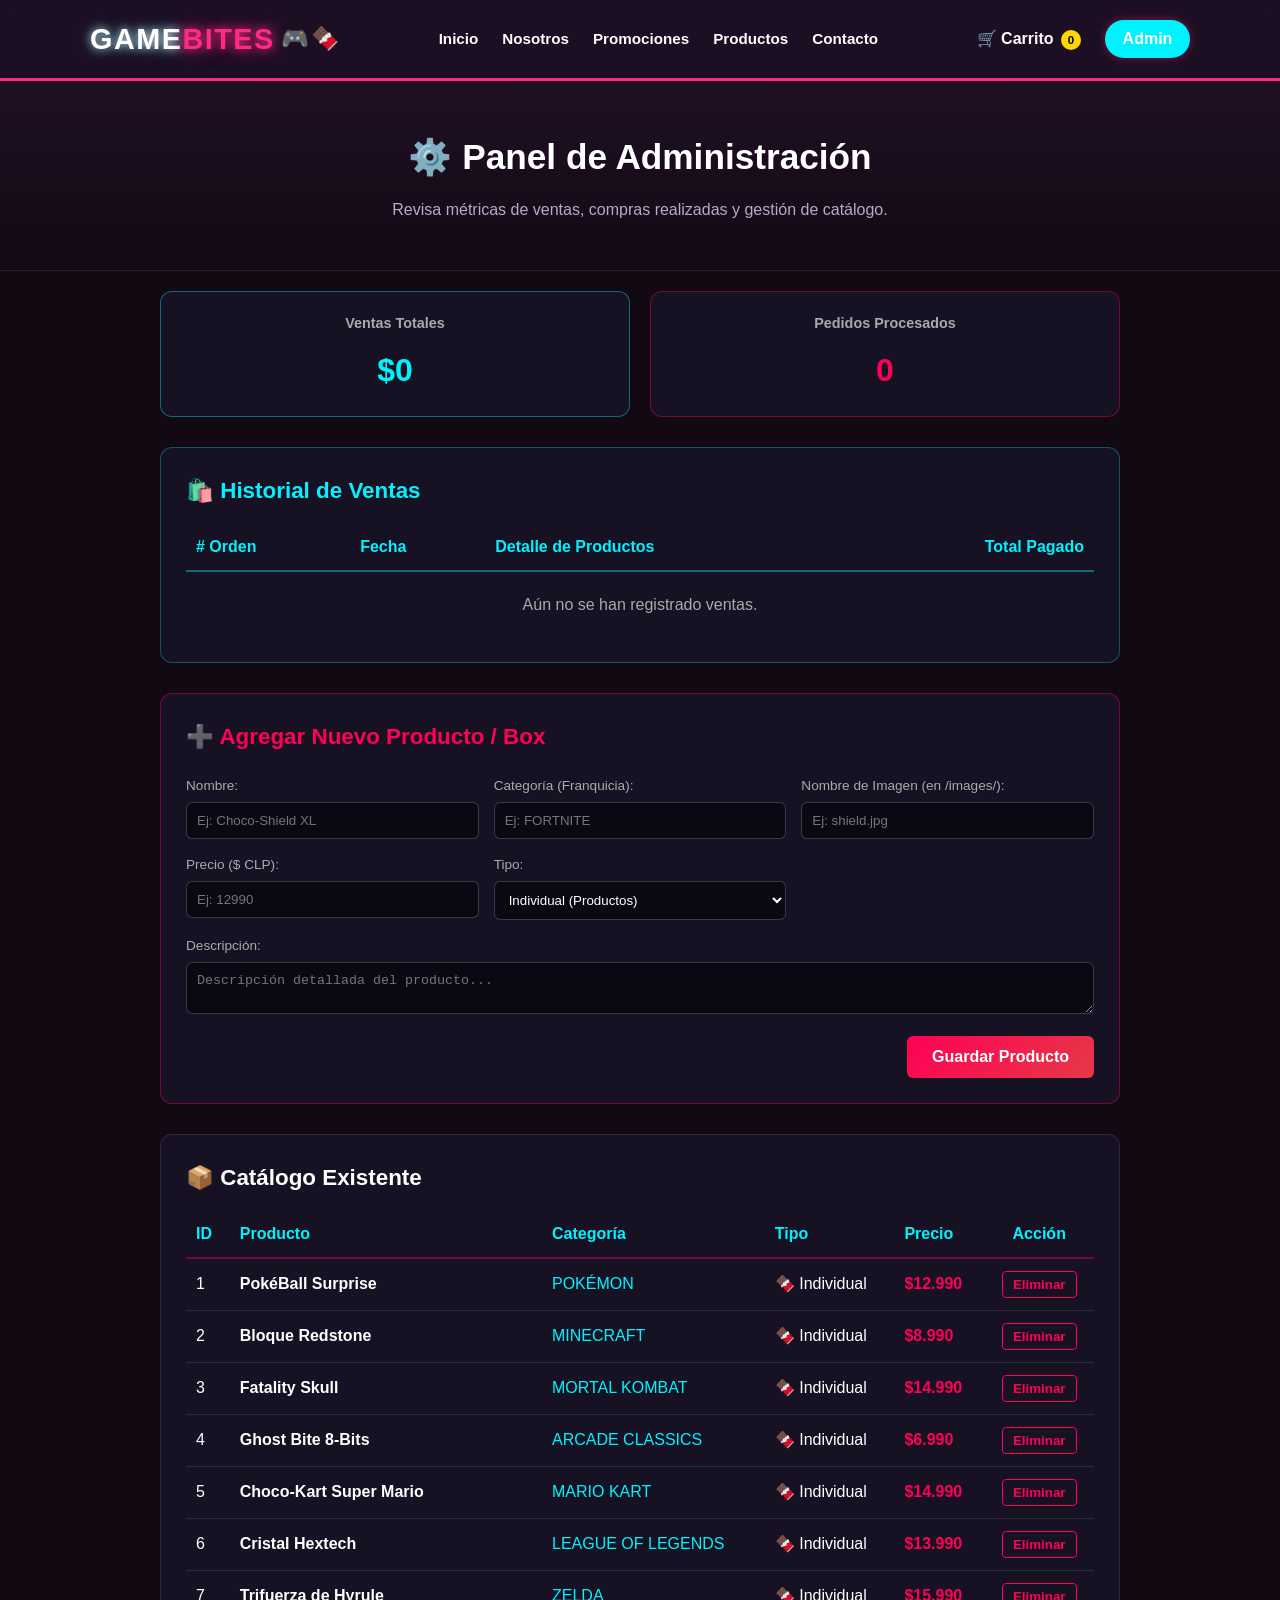
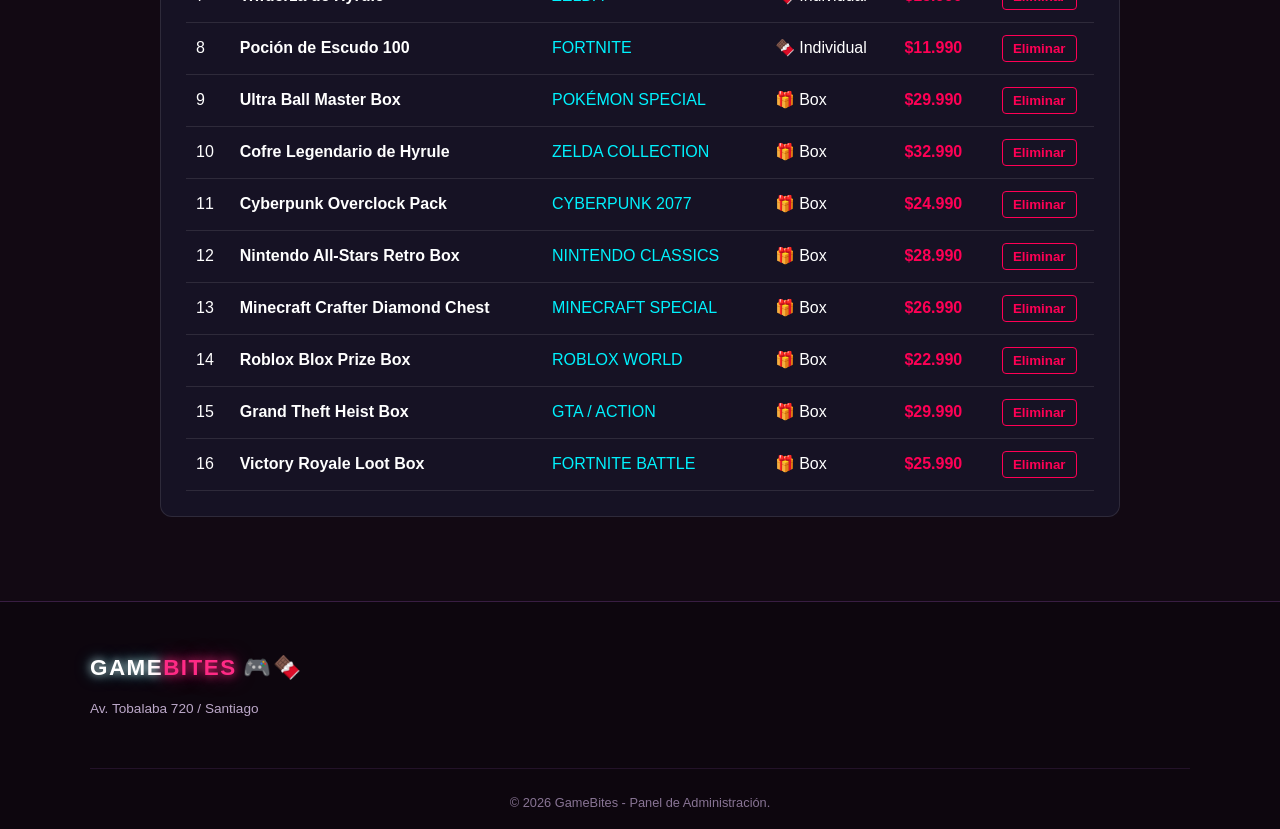
==== pages/admin.html @ 4d33ba4f "actualizaciónes importantes" ====
<!DOCTYPE html>
<html lang="es">
<head>
    <meta charset="UTF-8">
    <meta name="viewport" content="width=device-width, initial-scale=1.0">
    <title>Panel Admin | GameBites</title>
    <link rel="stylesheet" href="../styles/global.css">
    <link rel="stylesheet" href="../styles/header.css">
    <link rel="stylesheet" href="../styles/caluga.css">
    <link rel="stylesheet" href="../styles/pages.css">
</head>
<body>
<header>
    <nav>
        <section class="brand-section">
            <a href="../index.html" class="logo">
                <span class="logo-game">GAME</span>
                <span class="logo-bites">BITES</span>
                <span class="logo-icon">🎮🍫</span>
            </a>
        </section>
        <section class="nav-links-section">
            <a href="../index.html">Inicio</a>
            <a href="nosotros.html">Nosotros</a>
            <a href="promociones.html">Promociones</a>
            <a href="productos.html">Productos</a>
            <a href="contacto.html">Contacto</a>
        </section>
        <section class="user-section">
            <a href="carrito.html" class="cart-link">🛒 <span>Carrito</span> <span class="cart-count">0</span></a>
            <a href="admin.html" class="btn-login active" style="background:#00f2fe; color:#000;">Admin</a>
        </section>
    </nav>
</header>

<section class="page-hero">
    <h1>⚙️ Panel de Administración</h1>
    <p>Revisa métricas de ventas, compras realizadas y gestión de catálogo.</p>
</section>

<main class="main-container" style="max-width: 1000px; margin: 0 auto; padding: 20px;">
    <!-- TARJETAS DE MÉTRICAS -->
    <div style="display: grid; grid-template-columns: repeat(auto-fit, minmax(220px, 1fr)); gap: 20px; margin-bottom: 30px;">
        <div style="background: #161224; padding: 20px; border-radius: 12px; border: 1px solid rgba(0, 242, 254, 0.4); text-align: center; color: #fff;">
            <h4 style="margin: 0; color: #aaa; font-size: 0.9rem;">Ventas Totales</h4>
            <span id="metric-total-sales" style="font-size: 2rem; font-weight: bold; color: #00f2fe; display: block; margin-top: 10px;">$0</span>
        </div>
        <div style="background: #161224; padding: 20px; border-radius: 12px; border: 1px solid rgba(255, 0, 85, 0.4); text-align: center; color: #fff;">
            <h4 style="margin: 0; color: #aaa; font-size: 0.9rem;">Pedidos Procesados</h4>
            <span id="metric-orders-count" style="font-size: 2rem; font-weight: bold; color: #ff0055; display: block; margin-top: 10px;">0</span>
        </div>
    </div>

    <!-- TABLA DE VENTAS Y COMPRAS REALIZADAS -->
    <div style="background: #161224; padding: 25px; border-radius: 12px; border: 1px solid rgba(0, 242, 254, 0.3); color: #fff; margin-bottom: 30px; overflow-x: auto;">
        <h2 style="margin-top: 0; color: #00f2fe; font-size: 1.4rem;">🛍️ Historial de Ventas</h2>
        <table style="width: 100%; border-collapse: collapse; margin-top: 15px; text-align: left;">
            <thead>
                <tr style="border-bottom: 2px solid rgba(0,242,254,0.4); color: #00f2fe;">
                    <th style="padding: 10px;"># Orden</th>
                    <th style="padding: 10px;">Fecha</th>
                    <th style="padding: 10px;">Detalle de Productos</th>
                    <th style="padding: 10px; text-align: right;">Total Pagado</th>
                </tr>
            </thead>
            <tbody id="orders-table-body"></tbody>
        </table>
    </div>

    <!-- FORMULARIO PARA AGREGAR PRODUCTO -->
    <div style="background: #161224; padding: 25px; border-radius: 12px; border: 1px solid rgba(255, 0, 85, 0.4); margin-bottom: 30px; color: #fff;">
        <h2 style="margin-top: 0; color: #ff0055; font-size: 1.4rem;">➕ Agregar Nuevo Producto / Box</h2>
        <form id="add-product-form" style="display: grid; grid-template-columns: repeat(auto-fit, minmax(220px, 1fr)); gap: 15px; margin-top: 20px;">
            <div>
                <label style="display:block; font-size:0.85rem; color:#aaa; margin-bottom:5px;">Nombre:</label>
                <input type="text" id="admin-title" required placeholder="Ej: Choco-Shield XL" style="width:100%; padding:10px; background:#0b0813; border:1px solid rgba(255,255,255,0.2); border-radius:6px; color:#fff;">
            </div>
            <div>
                <label style="display:block; font-size:0.85rem; color:#aaa; margin-bottom:5px;">Categoría (Franquicia):</label>
                <input type="text" id="admin-category" required placeholder="Ej: FORTNITE" style="width:100%; padding:10px; background:#0b0813; border:1px solid rgba(255,255,255,0.2); border-radius:6px; color:#fff;">
            </div>
            <div>
                <label style="display:block; font-size:0.85rem; color:#aaa; margin-bottom:5px;">Nombre de Imagen (en /images/):</label>
                <input type="text" id="admin-img" required placeholder="Ej: shield.jpg" style="width:100%; padding:10px; background:#0b0813; border:1px solid rgba(255,255,255,0.2); border-radius:6px; color:#fff;">
            </div>
            <div>
                <label style="display:block; font-size:0.85rem; color:#aaa; margin-bottom:5px;">Precio ($ CLP):</label>
                <input type="number" id="admin-price" required placeholder="Ej: 12990" style="width:100%; padding:10px; background:#0b0813; border:1px solid rgba(255,255,255,0.2); border-radius:6px; color:#fff;">
            </div>
            <div>
                <label style="display:block; font-size:0.85rem; color:#aaa; margin-bottom:5px;">Tipo:</label>
                <select id="admin-type" style="width:100%; padding:10px; background:#0b0813; border:1px solid rgba(255,255,255,0.2); border-radius:6px; color:#fff;">
                    <option value="individual">Individual (Productos)</option>
                    <option value="box">Box (Promociones)</option>
                </select>
            </div>
            <div style="grid-column: 1 / -1;">
                <label style="display:block; font-size:0.85rem; color:#aaa; margin-bottom:5px;">Descripción:</label>
                <textarea id="admin-desc" required rows="2" placeholder="Descripción detallada del producto..." style="width:100%; padding:10px; background:#0b0813; border:1px solid rgba(255,255,255,0.2); border-radius:6px; color:#fff;"></textarea>
            </div>
            <div style="grid-column: 1 / -1; text-align: right;">
                <button type="submit" style="background: linear-gradient(135deg, #ff0055, #e63946); color: white; border: none; padding: 12px 25px; font-size: 1rem; font-weight: bold; border-radius: 6px; cursor: pointer;">Guardar Producto</button>
            </div>
        </form>
    </div>

    <!-- TABLA DE PRODUCTOS REGISTRADOS -->
    <div style="background: #161224; padding: 25px; border-radius: 12px; border: 1px solid rgba(255,255,255,0.1); color: #fff; overflow-x: auto;">
        <h2 style="margin-top: 0; color: #ffffff; font-size: 1.4rem;">📦 Catálogo Existente</h2>
        <table style="width: 100%; border-collapse: collapse; margin-top: 15px; text-align: left;">
            <thead>
                <tr style="border-bottom: 2px solid rgba(255,0,85,0.4); color: #00f2fe;">
                    <th style="padding: 10px;">ID</th>
                    <th style="padding: 10px;">Producto</th>
                    <th style="padding: 10px;">Categoría</th>
                    <th style="padding: 10px;">Tipo</th>
                    <th style="padding: 10px;">Precio</th>
                    <th style="padding: 10px; text-align: center;">Acción</th>
                </tr>
            </thead>
            <tbody id="admin-table-body"></tbody>
        </table>
    </div>
</main>

<footer class="main-footer">
    <div class="footer-container">
        <div class="footer-col brand-col">
            <a href="../index.html" class="logo logo-footer">
                <span class="logo-game">GAME</span>
                <span class="logo-bites">BITES</span>
                <span class="logo-icon">🎮🍫</span>
            </a>
            <p class="footer-address">Av. Tobalaba 720 / Santiago</p>
        </div>
    </div>
    <div class="footer-bottom">
        <p>&copy; 2026 GameBites - Panel de Administración.</p>
    </div>
</footer>

<script src="../scripts/script.js"></script>
</body>
</html>
---- styles/global.css ----
/* Variables Globales de Colores y Fuentes */
:root {
  --bg-dark: #120913;
  --card-bg: #1f1024;
  --neon-pink: #ff2a85;
  --neon-cyan: #00f0ff;
  --neon-gold: #ffd700;
  --text-main: #ffffff;
  --text-sub: #bca8c9;
  --font-title: 'Segoe UI', Tahoma, Geneva, Verdana, sans-serif;
  --font-body: Arial, Helvetica, sans-serif;
}

/* Reset Básico */
* {
  margin: 0;
  padding: 0;
  box-sizing: border-box;
}

body {
  background-color: var(--bg-dark);
  color: var(--text-main);
  font-family: var(--font-body);
  line-height: 1.6;
}

/* Banner Hero (Portada Principal) */
.hero-banner {
  background: linear-gradient(180deg, #1f1024 0%, #120913 100%);
  padding: 4rem 1.5rem;
  text-align: center;
  border-bottom: 1px solid #2d1836;
}

.hero-content {
  max-width: 800px;
  margin: 0 auto;
}

.badge {
  display: inline-block;
  background: var(--neon-pink);
  color: #ffffff;
  font-size: 0.75rem;
  font-weight: 700;
  padding: 0.3rem 0.8rem;
  border-radius: 20px;
  text-transform: uppercase;
  letter-spacing: 1px;
  margin-bottom: 1rem;
}

.hero-banner h1 {
  font-family: var(--font-title);
  font-size: 2.3rem;
  color: #ffffff;
  margin-bottom: 1rem;
}

.hero-banner p {
  color: var(--text-sub);
  font-size: 1.1rem;
  margin-bottom: 1.8rem;
}

.btn-primary {
  display: inline-block;
  background: var(--neon-cyan);
  color: #000000;
  font-weight: 700;
  padding: 0.8rem 1.8rem;
  border-radius: 8px;
  text-decoration: none;
  transition: transform 0.2s, box-shadow 0.2s;
}

.btn-primary:hover {
  transform: translateY(-2px);
  box-shadow: 0 0 15px rgba(0, 240, 255, 0.5);
}

/* Contenedor Principal de Secciones */
.main-container {
  max-width: 1100px;
  margin: 3rem auto;
  padding: 0 1.5rem;
}

.section-title {
  font-family: var(--font-title);
  font-size: 1.8rem;
  color: var(--neon-cyan);
  text-align: center;
  margin-bottom: 2.5rem;
  text-transform: uppercase;
  letter-spacing: 1px;
}

/* Pie de Página por Columnas */
.main-footer {
  background: #0d060e;
  border-top: 1px solid #381d42;
  padding: 3rem 1.5rem 1rem 1.5rem;
  margin-top: 4rem;
}

.footer-container {
  max-width: 1100px;
  margin: 0 auto;
  display: grid;
  grid-template-columns: 1.5fr repeat(3, 1fr);
  gap: 2rem;
}

.footer-logo {
  height: 40px;
  margin-bottom: 0.8rem;
  object-fit: contain;
}

.footer-address {
  color: var(--text-sub);
  font-size: 0.85rem;
  margin-bottom: 1rem;
}

.social-links {
  display: flex;
  gap: 1rem;
}

.social-links a {
  color: var(--neon-pink);
  text-decoration: none;
  font-size: 0.85rem;
  font-weight: 600;
}

.footer-col h4 {
  color: #ffffff;
  font-family: var(--font-title);
  font-size: 1rem;
  margin-bottom: 1rem;
}

.footer-col ul {
  list-style: none;
}

.footer-col ul li {
  margin-bottom: 0.5rem;
}

.footer-col ul li a {
  color: var(--text-sub);
  text-decoration: none;
  font-size: 0.85rem;
  transition: color 0.2s;
}

.footer-col ul li a:hover {
  color: var(--neon-cyan);
}

.footer-bottom {
  max-width: 1100px;
  margin: 2rem auto 0 auto;
  padding-top: 1.5rem;
  border-top: 1px solid #231229;
  text-align: center;
  color: #887494;
  font-size: 0.8rem;
}

/* Responsivo
@media (max-width: 768px) {
  .footer-container {
    grid-template-columns: 1fr;
    text-align: center;
  }
  .social-links {
    justify-content: center;
  }
}
/* Tablets y Celulares (<= 768px) */
@media (max-width: 768px) {
  /* Hero Banner */
  .hero-banner {
    padding: 2.5rem 1rem;
  }

  .hero-banner h1 {
    font-size: 1.7rem;
  }

  .hero-banner p {
    font-size: 0.95rem;
    margin-bottom: 1.4rem;
  }

  /* Contenedores de Secciones */
  .main-container {
    margin: 2rem auto;
    padding: 0 1rem;
  }

  .section-title {
    font-size: 1.4rem;
    margin-bottom: 1.8rem;
  }

  /* Pie de Página */
  .footer-container {
    grid-template-columns: 1fr;
    text-align: center;
    gap: 1.5rem;
  }

  .social-links {
    justify-content: center;
  }
}

/* Pantallas Pequeñas (<= 480px) */
@media (max-width: 480px) {
  .hero-banner h1 {
    font-size: 1.4rem;
  }

  .btn-primary {
    display: block;
    width: 100%; /* Botón a ancho completo para facilitar el toque táctil */
    padding: 0.7rem 1rem;
  }
}

/* Pantallas Micro (<= 320px / 240px) */
@media (max-width: 320px) {
  /* Evita que texto largo o enlaces rompan la pantalla */
  body {
    word-wrap: break-word;
    overflow-wrap: break-word;
  }

  /* Reducción extrema de márgenes laterales */
  .hero-banner,
  .main-container,
  .main-footer {
    padding-left: 0.5rem;
    padding-right: 0.5rem;
  }

  /* Tipografía micro-escalada */
  .hero-banner h1 {
    font-size: 1.1rem;
  }

  .section-title {
    font-size: 1.1rem;
  }

  .hero-banner p {
    font-size: 0.85rem;
  }

  /* Botones adaptados a pantalla angosta */
  .btn-primary {
    font-size: 0.8rem;
    padding: 0.6rem 0.5rem;
    width: 100%;
  }
}
---- styles/header.css ----
/* Header Principal */
header {
  background: rgba(31, 16, 36, 0.95);
  border-bottom: 3px solid var(--neon-pink);
  padding: 1rem 2rem;
  position: sticky;
  top: 0;
  z-index: 1000;
  backdrop-filter: blur(5px);
}

header nav {
  max-width: 1100px;
  margin: 0 auto;
  display: flex;
  justify-content: space-between;
  align-items: center;
  flex-wrap: wrap;
}

header nav section {
  display: flex;
  align-items: center;
  gap: 1.5rem;
}

/* Logo Tipográfico Neón */
.logo {
  font-family: var(--font-title);
  font-size: 1.8rem;
  font-weight: 800;
  text-decoration: none !important;
  display: inline-flex;
  align-items: center;
  letter-spacing: 1.5px;
}

/* Letras de GAME (Blanco Brillante) */
.logo-game {
  color: #ffffff !important;
  text-shadow: 0 0 8px rgba(255, 255, 255, 0.8), 0 0 15px rgba(0, 240, 255, 0.5);
}

/* Letras de BITES (Rosa Neón Brilante) */
.logo-bites {
  color: var(--neon-pink) !important;
  text-shadow: 0 0 10px rgba(255, 42, 133, 0.9), 0 0 20px rgba(255, 42, 133, 0.6);
}

/* Emojis */
.logo-icon {
  font-size: 1.4rem;
  margin-left: 0.4rem;
}

/* Logo Footer */
.logo-footer {
  font-size: 1.4rem;
  margin-bottom: 0.8rem;
}

/* Enlaces de Navegación */
.nav-links-section a {
  color: var(--text-main);
  text-decoration: none;
  font-weight: 600;
  font-size: 0.95rem;
  transition: color 0.2s;
}

.nav-links-section a:hover,
.nav-links-section a.active {
  color: var(--neon-cyan);
}

.btn-login {
  background: var(--neon-pink);
  color: #ffffff !important;
  padding: 0.4rem 1.1rem;
  border-radius: 20px;
  box-shadow: 0 0 8px rgba(255, 42, 133, 0.4);
  text-decoration: none;
  font-weight: 600;
}

@media (max-width: 768px) {
  header nav {
    flex-direction: column;
    gap: 1rem;
  }
  header nav section {
    flex-wrap: wrap;
    justify-content: center;
  }
}

/*RESPONSIV0*/

/* Tablets y Celulares (<= 768px) */
@media (max-width: 768px) {
  header {
    padding: 0.8rem 1rem;
  }

  header nav {
    flex-direction: column;
    gap: 0.8rem;
  }

  header nav section {
    gap: 1rem;
    flex-wrap: wrap;
    justify-content: center;
  }

  .logo {
    font-size: 1.5rem;
  }

  .nav-links-section a {
    font-size: 0.85rem;
  }
}

/* Pantallas Pequeñas (<= 480px) */
@media (max-width: 480px) {
  header nav section {
    gap: 0.6rem;
  }

  .logo {
    font-size: 1.3rem;
  }

  .btn-login {
    padding: 0.3rem 0.8rem;
    font-size: 0.8rem;
  }
}

/* Pantallas Micro (<= 320px / 240px) */
@media (max-width: 320px) {
  header {
    padding: 0.5rem 0.2rem;
  }

  .logo {
    font-size: 0.95rem;
    letter-spacing: 0.5px;
  }

  .logo-icon {
    font-size: 0.9rem;
  }

  .nav-links-section {
    gap: 0.3rem 0.5rem;
  }

  .nav-links-section a {
    font-size: 0.72rem;
  }

  .btn-login {
    font-size: 0.72rem;
    padding: 0.28rem 0.5rem;
  }
}
---- styles/caluga.css ----
/* Grilla Responsiva de Productos */
.product-grid {
  display: grid;
  grid-template-columns: repeat(auto-fit, minmax(230px, 1fr));
  gap: 2rem;
}

/* Tarjeta Cuadrada Interactivas */
.caluga-card {
  background: var(--card-bg);
  border: 1px solid #381d42;
  border-radius: 12px;
  overflow: hidden;
  text-decoration: none;
  color: var(--text-main);
  display: flex;
  flex-direction: column;
  position: relative;
  transition: transform 0.3s ease, border-color 0.3s ease, box-shadow 0.3s ease;
}

/* Efecto al pasar el mouse por la tarjeta */
.caluga-card:hover {
  transform: translateY(-8px);
  border-color: var(--neon-pink);
  box-shadow: 0 10px 20px rgba(255, 42, 133, 0.25);
}

/* Etiqueta flotante del Videojuego */
.card-badge {
  position: absolute;
  top: 12px;
  left: 12px;
  background: rgba(18, 9, 19, 0.85);
  color: var(--neon-cyan);
  font-size: 0.68rem;
  font-weight: 700;
  padding: 0.3rem 0.6rem;
  border-radius: 6px;
  border: 1px solid var(--neon-cyan);
  z-index: 2;
  text-transform: uppercase;
}

/* Marco de la Imagen (Cuadrado) */
.card-img-wrapper {
  width: 100%;
  aspect-ratio: 1 / 1;
  background: #120913;
  overflow: hidden;
  display: flex;
  align-items: center;
  justify-content: center;
}

.card-img {
  width: 100%;
  height: 100%;
  object-fit: cover;
  transition: transform 0.4s ease;
}

.caluga-card:hover .card-img {
  transform: scale(1.08);
}

/* Información del producto dentro de la tarjeta */
.card-content {
  padding: 1.2rem;
  display: flex;
  flex-direction: column;
  flex-grow: 1;
  justify-content: space-between;
}

.card-content h3 {
  font-family: var(--font-title);
  font-size: 1.1rem;
  color: #ffffff;
  margin-bottom: 0.4rem;
}

.card-desc {
  color: var(--text-sub);
  font-size: 0.82rem;
  line-height: 1.4;
  margin-bottom: 1.2rem;
}

/* Pie de la tarjeta (Precio y Botón) */
.card-footer {
  display: flex;
  align-items: center;
  justify-content: space-between;
  border-top: 1px solid #2d1836;
  padding-top: 0.8rem;
}

.price {
  font-size: 1.15rem;
  font-weight: 700;
  color: var(--neon-gold);
}

.btn-buy {
  background: var(--neon-pink);
  color: #ffffff;
  font-size: 0.8rem;
  font-weight: 600;
  padding: 0.4rem 0.8rem;
  border-radius: 6px;
  transition: background 0.2s ease, color 0.2s ease;
}

.caluga-card:hover .btn-buy {
  background: var(--neon-cyan);
  color: #000000;
}

/* Tablets y Celulares (<= 768px) */
@media (max-width: 768px) {
  .product-grid {
    gap: 1.2rem;
  }

  .card-content {
    padding: 1rem;
  }

  .card-content h3 {
    font-size: 1rem;
  }

  .card-desc {
    font-size: 0.8rem;
    margin-bottom: 0.8rem;
  }
}

/* Pantallas Pequeñas (<= 480px) */
@media (max-width: 480px) {
  .product-grid {
    grid-template-columns: 1fr; /* Una sola columna vertical */
  }
}

/* Pantallas Micro (<= 320px / 240px) */
@media (max-width: 320px) {
  .product-grid {
    gap: 0.8rem;
  }

  .caluga-card {
    border-radius: 8px;
  }

  .card-badge {
    font-size: 0.55rem;
    padding: 0.2rem 0.4rem;
    top: 6px;
    left: 6px;
  }

  .card-content {
    padding: 0.6rem;
  }

  .card-content h3 {
    font-size: 0.88rem;
  }

  .card-desc {
    font-size: 0.72rem;
    line-height: 1.2;
    margin-bottom: 0.6rem;
  }

  .card-footer {
    padding-top: 0.5rem;
  }

  .price {
    font-size: 0.95rem;
  }

  .btn-buy {
    font-size: 0.7rem;
    padding: 0.3rem 0.5rem;
  }
}
---- styles/pages.css ----
.page-hero{
    padding:3rem 1.5rem;
    text-align:center;
    background:linear-gradient(180deg,#1f1024,#120913);
    border-bottom:1px solid #2d1836
}
.page-hero h1{font-size:2.2rem;
    margin-bottom:.7rem
}
.page-hero p{
    color:var(--text-sub)
}
.content-card{background:var(--card-bg);
    border:1px solid #381d42;
    border-radius:14px;
    padding:2rem;
    margin-bottom:1.5rem
}
.cart-link{color:#fff;
    text-decoration:none;
    font-weight:600;
    position:relative}
.cart-link:hover{
    color:var(--neon-cyan)
}
.cart-count{
    display:inline-flex;
    align-items:center;
    justify-content:center;
    background:var(--neon-gold);
    color:#000;
    border-radius:50%;
    min-width:20px;height:20px;
    font-size:.72rem;
    margin-left:3px
}
.reveal{
    opacity:0;
    transform:translateY(20px);
    transition:opacity .5s ease,transform .5s ease
}
.reveal.visible{
    opacity:1;
    transform:none
}
.toast{
    position:fixed;
    right:20px;bottom:20px;
    background:#1f1024;
    border:1px solid var(--neon-cyan);
    color:#fff;
    padding:1rem 1.3rem;
    border-radius:10px;
    z-index:3000;
    transform:translateY(100px);
    opacity:0;
    transition:.3s
}
.toast.show{
    transform:none;opacity:1
}
.detail-layout{
    display:grid;
    grid-template-columns:1fr 1fr;
    gap:3rem;
    align-items:center
}
.detail-image{
    border-radius:15px;
    overflow:hidden;
    border:1px solid #381d42
}
.detail-image img{
    width:100%;
    display:block
}
.detail-info h1{
    font-size:2.2rem;
    margin:1rem 0}
.detail-info p{
    color:var(--text-sub);
    line-height:1.8
}
.detail-price{
    font-size:1.8rem;
    color:var(--neon-gold);
    font-weight:700;
    margin:1.5rem 0
}
.back-link{
    display:block;
    color:var(--neon-cyan);
    margin-top:1.3rem;
    text-decoration:none
}
.card-badge.static{
    position:static;
    display:inline-block
}
.cart-list{
    display:flex;
    flex-direction:column;
    gap:1rem
}
.cart-item{
    display:grid;
    grid-template-columns:80px 1fr auto auto auto;
    gap:1rem;align-items:center;
    background:var(--card-bg);
    border:1px solid #381d42;
    padding:1rem;border-radius:12px
}
.cart-item img{
    width:80px;
    height:80px;
    object-fit:cover;
    border-radius：8px
}
.cart-item-info span{
    color:var(--text-sub);
}
.quantity{
    display:flex;
    align-items:center;
    gap:.7rem}
.quantity button{
        width:30px;
        height:30px;
        border:1px solid var(--neon-cyan);
        background:transparent;
        color:#fff;
        border-radius:6px;
        cursor:pointer
    }
.remove{
        background:none;
        border:0;
        color:#ff6b9f;
        cursor:pointer
    }
.cart-summary{
        text-align:right;
        margin-top:1.5rem
    }
.cart-total{
        font-size:1.5rem;
        font-weight:700;
        color:var(--neon-gold)
    
    }
.form-grid{
    display:grid;
    gap:1rem;
    max-width:650px;
    margin:auto}
.form-grid label{
    font-weight:600
}
.form-grid input, .form-grid textarea{
    width:100%;
    padding:.7rem;
    border-radius:8px;
    border:1px solid #381d42;
    background:var(--card-bg);
    color:#fff
}
.form-grid textarea{
    resize:vertical;
    min-height:100px
}

button.btn-primary{
    border:0;
    cursor:pointer;
    font:inherit
}
.cart-item strong{
    color:var(--neon-gold)
}


/* Tablets y Celulares (<= 768px) */
@media (max-width: 768px) {
  /* Detalle de Producto: pasa de 2 columnas a 1 columna vertical */
  .product-detail-container {
    grid-template-columns: 1fr;
    gap: 1.5rem;
  }

  .product-detail-img {
    max-height: 350px;
    object-fit: cover;
  }

  /* Formularios (Contacto y Login) */
  .form-container {
    padding: 1.5rem;
    max-width: 100%;
  }
}

/* Pantallas Pequeñas (<= 480px) */
@media (max-width: 480px) {
  .product-detail-title {
    font-size: 1.4rem;
  }

  .form-group input,
  .form-group textarea,
  .form-group select {
    font-size: 0.9rem;
    padding: 0.6rem;
  }

  .btn-submit {
    width: 100%; /* Botón de envío a ancho completo */
    padding: 0.7rem;
  }
}

/* Pantallas Micro (<= 320px / 240px) */
@media (max-width: 320px) {
  .product-detail-container,
  .form-container {
    padding: 0.5rem;
  }

  .product-detail-title {
    font-size: 1.1rem;
  }

  .product-detail-price {
    font-size: 1.2rem;
  }

  .form-group label {
    font-size: 0.75rem;
  }

  .form-group input,
  .form-group textarea {
    font-size: 0.75rem;
    padding: 0.4rem;
  }

  .btn-submit {
    font-size: 0.75rem;
    padding: 0.5rem;
  }
}
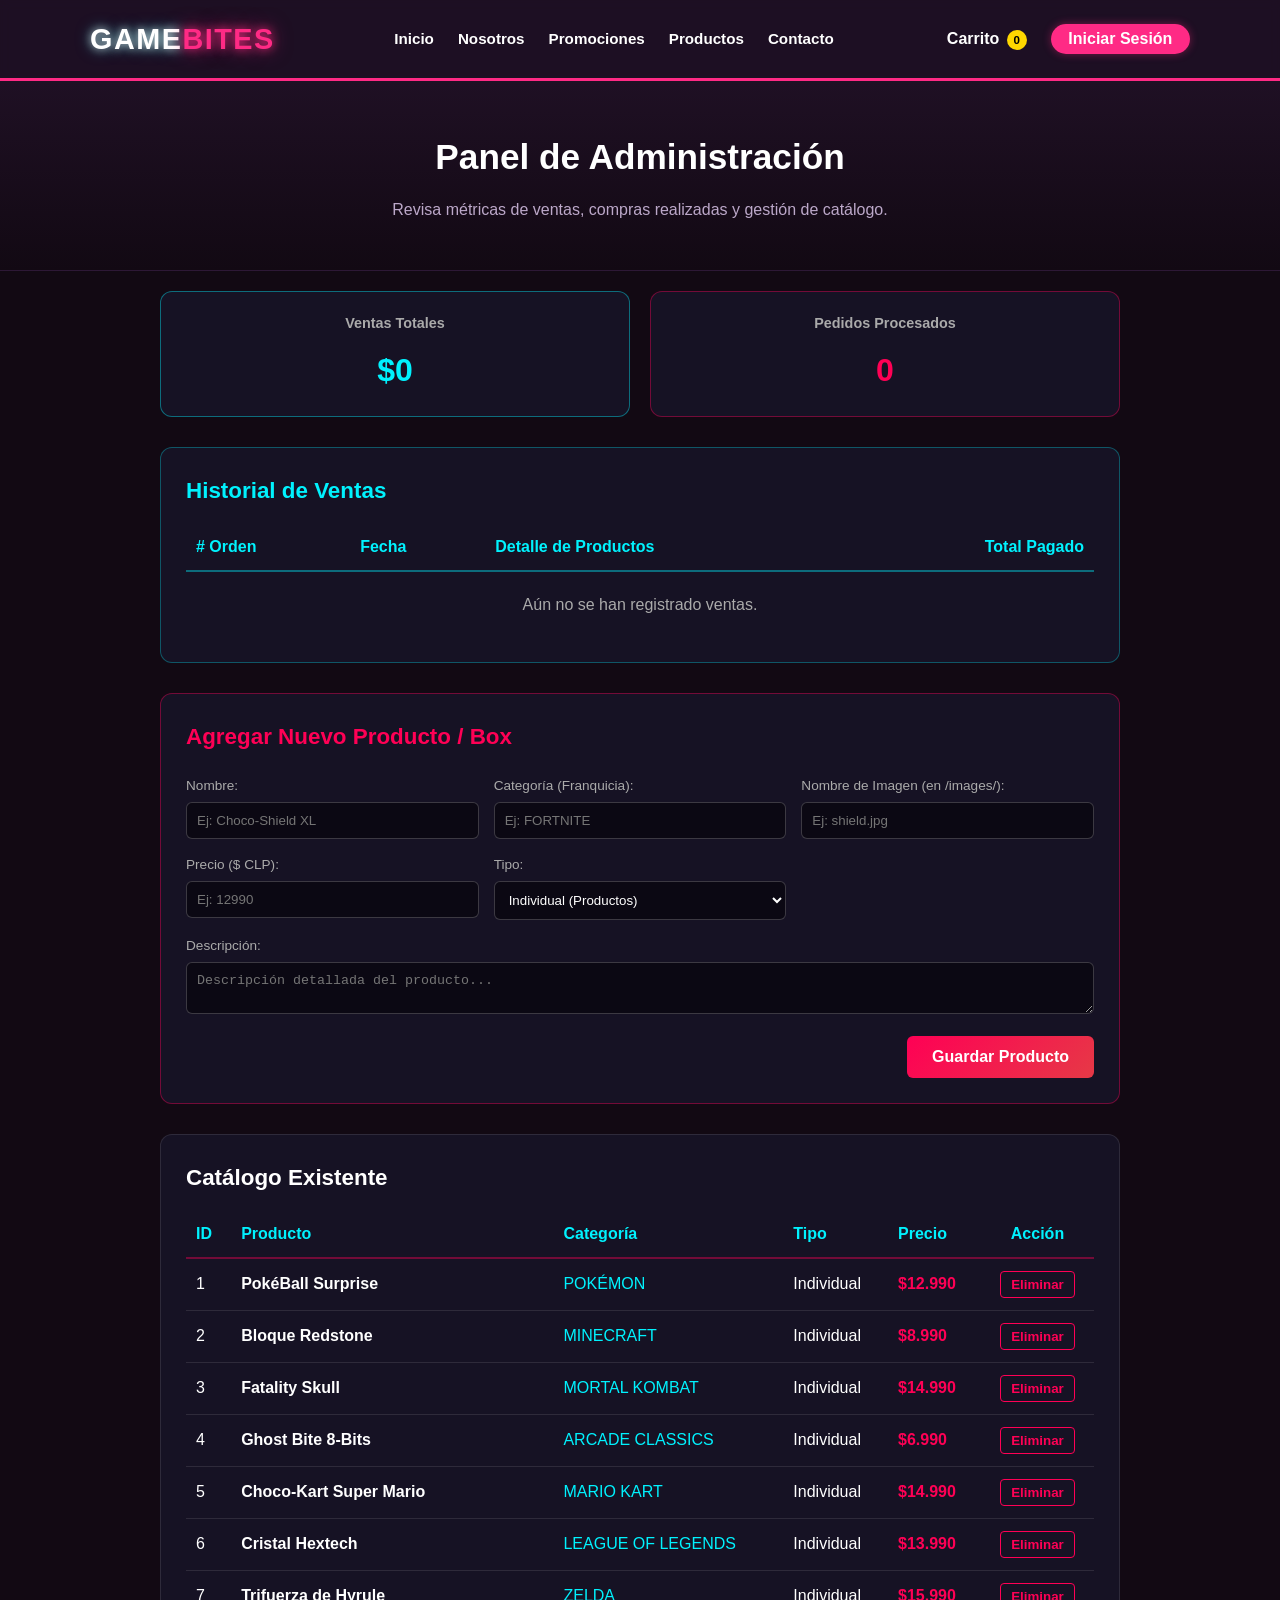
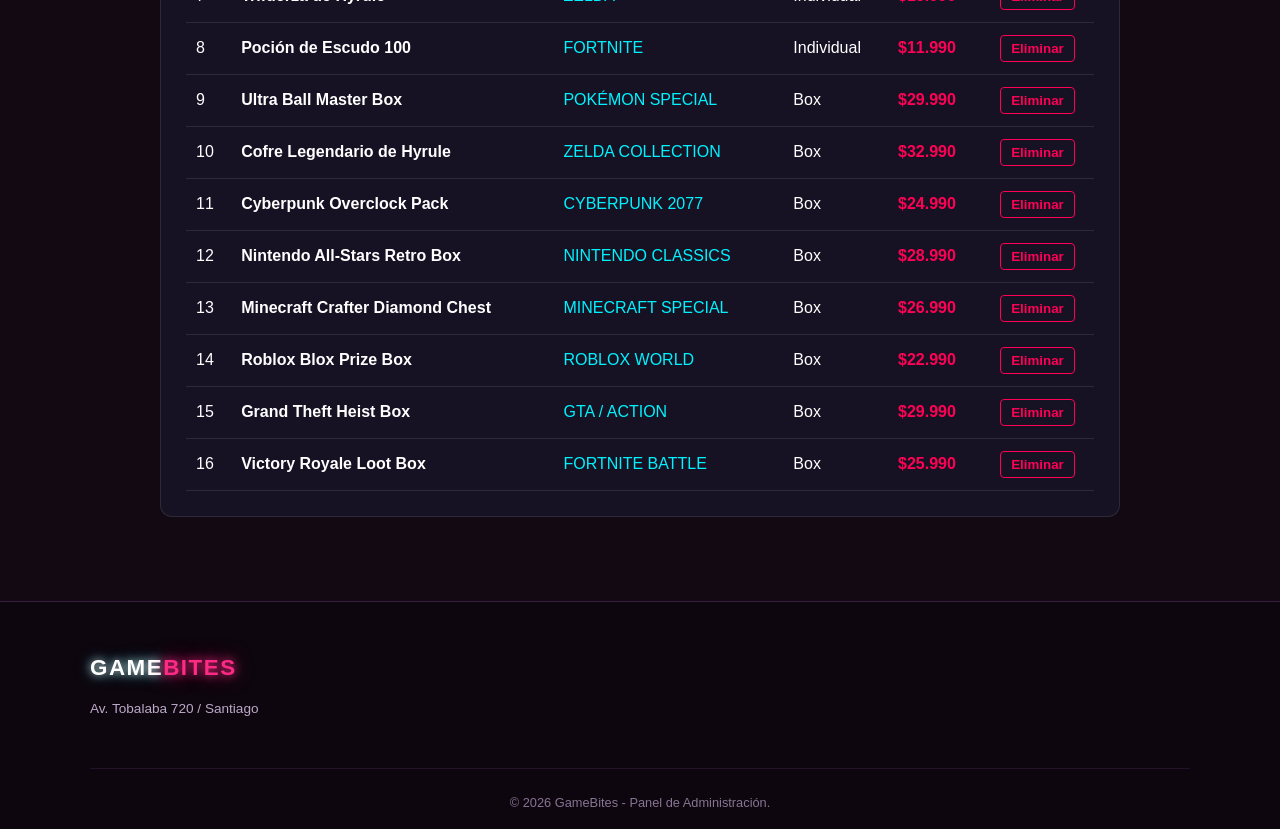
==== commit 7ee22eb3: "cambios finales presentacion final" ====
--- a/pages/admin.html
+++ b/pages/admin.html
@@ -16,9 +16,10 @@
             <a href="../index.html" class="logo">
                 <span class="logo-game">GAME</span>
                 <span class="logo-bites">BITES</span>
-                <span class="logo-icon">🎮🍫</span>
+                <span class="logo-icon"></span>
             </a>
         </section>
+        <button class="menu-toggle" id="menu-toggle" type="button" aria-label="Abrir menú" aria-expanded="false"></button>
         <section class="nav-links-section">
             <a href="../index.html">Inicio</a>
             <a href="nosotros.html">Nosotros</a>
@@ -27,19 +28,19 @@
             <a href="contacto.html">Contacto</a>
         </section>
         <section class="user-section">
-            <a href="carrito.html" class="cart-link">🛒 <span>Carrito</span> <span class="cart-count">0</span></a>
-            <a href="admin.html" class="btn-login active" style="background:#00f2fe; color:#000;">Admin</a>
-        </section>
+        <a href="carrito.html" class="cart-link"> <span>Carrito</span> <span class="cart-count">0</span></a>
+        <div id="user-nav-container"></div>
+      </section>
     </nav>
 </header>
 
 <section class="page-hero">
-    <h1>⚙️ Panel de Administración</h1>
+    <h1> Panel de Administración</h1>
     <p>Revisa métricas de ventas, compras realizadas y gestión de catálogo.</p>
 </section>
 
 <main class="main-container" style="max-width: 1000px; margin: 0 auto; padding: 20px;">
-    <!-- TARJETAS DE MÉTRICAS -->
+    
     <div style="display: grid; grid-template-columns: repeat(auto-fit, minmax(220px, 1fr)); gap: 20px; margin-bottom: 30px;">
         <div style="background: #161224; padding: 20px; border-radius: 12px; border: 1px solid rgba(0, 242, 254, 0.4); text-align: center; color: #fff;">
             <h4 style="margin: 0; color: #aaa; font-size: 0.9rem;">Ventas Totales</h4>
@@ -51,9 +52,9 @@
         </div>
     </div>
 
-    <!-- TABLA DE VENTAS Y COMPRAS REALIZADAS -->
+    
     <div style="background: #161224; padding: 25px; border-radius: 12px; border: 1px solid rgba(0, 242, 254, 0.3); color: #fff; margin-bottom: 30px; overflow-x: auto;">
-        <h2 style="margin-top: 0; color: #00f2fe; font-size: 1.4rem;">🛍️ Historial de Ventas</h2>
+        <h2 style="margin-top: 0; color: #00f2fe; font-size: 1.4rem;"> Historial de Ventas</h2>
         <table style="width: 100%; border-collapse: collapse; margin-top: 15px; text-align: left;">
             <thead>
                 <tr style="border-bottom: 2px solid rgba(0,242,254,0.4); color: #00f2fe;">
@@ -67,9 +68,9 @@
         </table>
     </div>
 
-    <!-- FORMULARIO PARA AGREGAR PRODUCTO -->
+    
     <div style="background: #161224; padding: 25px; border-radius: 12px; border: 1px solid rgba(255, 0, 85, 0.4); margin-bottom: 30px; color: #fff;">
-        <h2 style="margin-top: 0; color: #ff0055; font-size: 1.4rem;">➕ Agregar Nuevo Producto / Box</h2>
+        <h2 style="margin-top: 0; color: #ff0055; font-size: 1.4rem;"> Agregar Nuevo Producto / Box</h2>
         <form id="add-product-form" style="display: grid; grid-template-columns: repeat(auto-fit, minmax(220px, 1fr)); gap: 15px; margin-top: 20px;">
             <div>
                 <label style="display:block; font-size:0.85rem; color:#aaa; margin-bottom:5px;">Nombre:</label>
@@ -104,9 +105,9 @@
         </form>
     </div>
 
-    <!-- TABLA DE PRODUCTOS REGISTRADOS -->
+    
     <div style="background: #161224; padding: 25px; border-radius: 12px; border: 1px solid rgba(255,255,255,0.1); color: #fff; overflow-x: auto;">
-        <h2 style="margin-top: 0; color: #ffffff; font-size: 1.4rem;">📦 Catálogo Existente</h2>
+        <h2 style="margin-top: 0; color: #ffffff; font-size: 1.4rem;"> Catálogo Existente</h2>
         <table style="width: 100%; border-collapse: collapse; margin-top: 15px; text-align: left;">
             <thead>
                 <tr style="border-bottom: 2px solid rgba(255,0,85,0.4); color: #00f2fe;">
@@ -129,7 +130,7 @@
             <a href="../index.html" class="logo logo-footer">
                 <span class="logo-game">GAME</span>
                 <span class="logo-bites">BITES</span>
-                <span class="logo-icon">🎮🍫</span>
+                <span class="logo-icon"></span>
             </a>
             <p class="footer-address">Av. Tobalaba 720 / Santiago</p>
         </div>
--- a/styles/global.css
+++ b/styles/global.css
@@ -1,4 +1,3 @@
-/* Variables Globales de Colores y Fuentes */
 :root {
   --bg-dark: #120913;
   --card-bg: #1f1024;
@@ -11,7 +10,7 @@
   --font-body: Arial, Helvetica, sans-serif;
 }
 
-/* Reset Básico */
+
 * {
   margin: 0;
   padding: 0;
@@ -25,7 +24,7 @@
   line-height: 1.6;
 }
 
-/* Banner Hero (Portada Principal) */
+
 .hero-banner {
   background: linear-gradient(180deg, #1f1024 0%, #120913 100%);
   padding: 4rem 1.5rem;
@@ -80,7 +79,7 @@
   box-shadow: 0 0 15px rgba(0, 240, 255, 0.5);
 }
 
-/* Contenedor Principal de Secciones */
+
 .main-container {
   max-width: 1100px;
   margin: 3rem auto;
@@ -97,7 +96,7 @@
   letter-spacing: 1px;
 }
 
-/* Pie de Página por Columnas */
+
 .main-footer {
   background: #0d060e;
   border-top: 1px solid #381d42;
@@ -173,19 +172,19 @@
   font-size: 0.8rem;
 }
 
-/* Responsivo
+
+
+
+
+
+
+
+
+
+
+
 @media (max-width: 768px) {
-  .footer-container {
-    grid-template-columns: 1fr;
-    text-align: center;
-  }
-  .social-links {
-    justify-content: center;
-  }
-}
-/* Tablets y Celulares (<= 768px) */
-@media (max-width: 768px) {
-  /* Hero Banner */
+  
   .hero-banner {
     padding: 2.5rem 1rem;
   }
@@ -199,7 +198,7 @@
     margin-bottom: 1.4rem;
   }
 
-  /* Contenedores de Secciones */
+  
   .main-container {
     margin: 2rem auto;
     padding: 0 1rem;
@@ -210,7 +209,7 @@
     margin-bottom: 1.8rem;
   }
 
-  /* Pie de Página */
+  
   .footer-container {
     grid-template-columns: 1fr;
     text-align: center;
@@ -222,7 +221,7 @@
   }
 }
 
-/* Pantallas Pequeñas (<= 480px) */
+
 @media (max-width: 480px) {
   .hero-banner h1 {
     font-size: 1.4rem;
@@ -230,20 +229,20 @@
 
   .btn-primary {
     display: block;
-    width: 100%; /* Botón a ancho completo para facilitar el toque táctil */
+    width: 100%; 
     padding: 0.7rem 1rem;
   }
 }
 
-/* Pantallas Micro (<= 320px / 240px) */
+
 @media (max-width: 320px) {
-  /* Evita que texto largo o enlaces rompan la pantalla */
+  
   body {
     word-wrap: break-word;
     overflow-wrap: break-word;
   }
 
-  /* Reducción extrema de márgenes laterales */
+  
   .hero-banner,
   .main-container,
   .main-footer {
@@ -251,7 +250,7 @@
     padding-right: 0.5rem;
   }
 
-  /* Tipografía micro-escalada */
+  
   .hero-banner h1 {
     font-size: 1.1rem;
   }
@@ -264,7 +263,7 @@
     font-size: 0.85rem;
   }
 
-  /* Botones adaptados a pantalla angosta */
+  
   .btn-primary {
     font-size: 0.8rem;
     padding: 0.6rem 0.5rem;
--- a/styles/header.css
+++ b/styles/header.css
@@ -1,4 +1,4 @@
-/* Header Principal */
+
 header {
   background: rgba(31, 16, 36, 0.95);
   border-bottom: 3px solid var(--neon-pink);
@@ -24,7 +24,7 @@
   gap: 1.5rem;
 }
 
-/* Logo Tipográfico Neón */
+
 .logo {
   font-family: var(--font-title);
   font-size: 1.8rem;
@@ -35,31 +35,31 @@
   letter-spacing: 1.5px;
 }
 
-/* Letras de GAME (Blanco Brillante) */
+
 .logo-game {
   color: #ffffff !important;
   text-shadow: 0 0 8px rgba(255, 255, 255, 0.8), 0 0 15px rgba(0, 240, 255, 0.5);
 }
 
-/* Letras de BITES (Rosa Neón Brilante) */
+
 .logo-bites {
   color: var(--neon-pink) !important;
   text-shadow: 0 0 10px rgba(255, 42, 133, 0.9), 0 0 20px rgba(255, 42, 133, 0.6);
 }
 
-/* Emojis */
+
 .logo-icon {
   font-size: 1.4rem;
   margin-left: 0.4rem;
 }
 
-/* Logo Footer */
+
 .logo-footer {
   font-size: 1.4rem;
   margin-bottom: 0.8rem;
 }
 
-/* Enlaces de Navegación */
+
 .nav-links-section a {
   color: var(--text-main);
   text-decoration: none;
@@ -94,9 +94,9 @@
   }
 }
 
-/*RESPONSIV0*/
-
-/* Tablets y Celulares (<= 768px) */
+
+
+
 @media (max-width: 768px) {
   header {
     padding: 0.8rem 1rem;
@@ -122,7 +122,7 @@
   }
 }
 
-/* Pantallas Pequeñas (<= 480px) */
+
 @media (max-width: 480px) {
   header nav section {
     gap: 0.6rem;
@@ -138,7 +138,7 @@
   }
 }
 
-/* Pantallas Micro (<= 320px / 240px) */
+
 @media (max-width: 320px) {
   header {
     padding: 0.5rem 0.2rem;
@@ -165,4 +165,171 @@
     font-size: 0.72rem;
     padding: 0.28rem 0.5rem;
   }
-}+}
+
+
+.menu-toggle {
+  display: none;
+  border: 1px solid rgba(0, 242, 254, 0.5);
+  background: rgba(0, 242, 254, 0.08);
+  color: var(--neon-cyan);
+  width: 42px;
+  height: 38px;
+  border-radius: 8px;
+  cursor: pointer;
+  font-size: 1.35rem;
+  line-height: 1;
+  transition: all 0.2s ease;
+}
+
+.menu-toggle:hover,
+.menu-toggle.active {
+  background: var(--neon-cyan);
+  color: #08060d;
+  box-shadow: 0 0 12px rgba(0, 242, 254, 0.35);
+}
+
+.user-name-btn {
+  display: inline-flex;
+  align-items: center;
+  gap: 5px;
+  padding: 0.4rem 0.9rem;
+  border-radius: 20px;
+  text-decoration: none;
+  font-weight: 700;
+  font-size: 0.85rem;
+  transition: transform 0.2s ease, box-shadow 0.2s ease;
+}
+
+.user-name-btn:hover {
+  transform: translateY(-1px);
+}
+
+.user-name-btn.client {
+  background: var(--neon-pink);
+  color: #fff !important;
+  box-shadow: 0 0 8px rgba(255, 42, 133, 0.4);
+}
+
+.user-name-btn.admin {
+  background: #00FFFF;
+  color: #000 !important;
+  box-shadow: 0 0 10px rgba(0, 255, 255, 0.4);
+}
+
+@media (max-width: 768px) {
+  header nav {
+    position: relative;
+    flex-direction: row;
+    flex-wrap: wrap;
+    gap: 0.6rem;
+  }
+
+  header nav section {
+    gap: 0.6rem;
+  }
+
+  .brand-section {
+    margin-right: auto;
+  }
+
+  .menu-toggle {
+    display: inline-flex;
+    align-items: center;
+    justify-content: center;
+    order: 2;
+  }
+
+  .user-section {
+    order: 3;
+    margin-left: auto;
+  }
+
+  .nav-links-section {
+    order: 4;
+    display: none !important;
+    width: 100%;
+    flex-direction: column !important;
+    align-items: stretch !important;
+    gap: 0 !important;
+    padding: 0.45rem 0;
+    background: rgba(11, 8, 19, 0.98);
+    border: 1px solid rgba(0, 242, 254, 0.25);
+    border-radius: 10px;
+  }
+
+  .nav-links-section.menu-open {
+    display: flex !important;
+  }
+
+  .nav-links-section a {
+    display: block;
+    padding: 0.75rem 1rem;
+    font-size: 0.95rem;
+    border-bottom: 1px solid rgba(255,255,255,0.06);
+  }
+
+  .nav-links-section a:last-child {
+    border-bottom: none;
+  }
+}
+
+@media (max-width: 480px) {
+  .user-section {
+    gap: 0.35rem !important;
+  }
+
+  .user-name-btn {
+    max-width: 130px;
+    padding: 0.32rem 0.65rem;
+    font-size: 0.75rem;
+  }
+
+  .user-name-btn span {
+    overflow: hidden;
+    text-overflow: ellipsis;
+    white-space: nowrap;
+  }
+
+  .cart-link span:not(.cart-count) {
+    display: none;
+  }
+}
+
+@media (max-width: 320px) {
+  header nav {
+    gap: 0.3rem;
+  }
+
+  .menu-toggle {
+    width: 36px;
+    height: 34px;
+    font-size: 1.1rem;
+  }
+
+  .user-name-btn {
+    max-width: 105px;
+    font-size: 0.68rem;
+    padding: 0.28rem 0.45rem;
+  }
+
+  .cart-link {
+    font-size: 0.75rem;
+  }
+}
+
+.logout-btn {
+  background: transparent;
+  border: 1px solid rgba(255,255,255,0.3);
+  color: var(--neon-pink);
+  padding: 4px 8px;
+  border-radius: 4px;
+  font-size: 0.75rem;
+  cursor: pointer;
+  font-weight: 700;
+  transition: all 0.2s ease;
+}
+.logout-btn:hover {
+  border-color: var(--neon-pink);
+  box-shadow: 0 0 8px rgba(255, 42, 133, 0.25);
+}
--- a/styles/caluga.css
+++ b/styles/caluga.css
@@ -1,11 +1,11 @@
-/* Grilla Responsiva de Productos */
+
 .product-grid {
   display: grid;
   grid-template-columns: repeat(auto-fit, minmax(230px, 1fr));
   gap: 2rem;
 }
 
-/* Tarjeta Cuadrada Interactivas */
+
 .caluga-card {
   background: var(--card-bg);
   border: 1px solid #381d42;
@@ -19,14 +19,14 @@
   transition: transform 0.3s ease, border-color 0.3s ease, box-shadow 0.3s ease;
 }
 
-/* Efecto al pasar el mouse por la tarjeta */
+
 .caluga-card:hover {
   transform: translateY(-8px);
   border-color: var(--neon-pink);
   box-shadow: 0 10px 20px rgba(255, 42, 133, 0.25);
 }
 
-/* Etiqueta flotante del Videojuego */
+
 .card-badge {
   position: absolute;
   top: 12px;
@@ -42,7 +42,7 @@
   text-transform: uppercase;
 }
 
-/* Marco de la Imagen (Cuadrado) */
+
 .card-img-wrapper {
   width: 100%;
   aspect-ratio: 1 / 1;
@@ -64,7 +64,7 @@
   transform: scale(1.08);
 }
 
-/* Información del producto dentro de la tarjeta */
+
 .card-content {
   padding: 1.2rem;
   display: flex;
@@ -87,7 +87,7 @@
   margin-bottom: 1.2rem;
 }
 
-/* Pie de la tarjeta (Precio y Botón) */
+
 .card-footer {
   display: flex;
   align-items: center;
@@ -117,7 +117,7 @@
   color: #000000;
 }
 
-/* Tablets y Celulares (<= 768px) */
+
 @media (max-width: 768px) {
   .product-grid {
     gap: 1.2rem;
@@ -137,14 +137,14 @@
   }
 }
 
-/* Pantallas Pequeñas (<= 480px) */
+
 @media (max-width: 480px) {
   .product-grid {
-    grid-template-columns: 1fr; /* Una sola columna vertical */
+    grid-template-columns: 1fr; 
   }
 }
 
-/* Pantallas Micro (<= 320px / 240px) */
+
 @media (max-width: 320px) {
   .product-grid {
     gap: 0.8rem;
--- a/styles/pages.css
+++ b/styles/pages.css
@@ -115,9 +115,10 @@
     width:80px;
     height:80px;
     object-fit:cover;
-    border-radius：8px
-}
-.cart-item-info span{
+    border-radius:8px
+}
+
+.cart-item-info span {
     color:var(--text-sub);
 }
 .quantity{
@@ -180,9 +181,9 @@
 }
 
 
-/* Tablets y Celulares (<= 768px) */
+
 @media (max-width: 768px) {
-  /* Detalle de Producto: pasa de 2 columnas a 1 columna vertical */
+  
   .product-detail-container {
     grid-template-columns: 1fr;
     gap: 1.5rem;
@@ -193,14 +194,14 @@
     object-fit: cover;
   }
 
-  /* Formularios (Contacto y Login) */
+  
   .form-container {
     padding: 1.5rem;
     max-width: 100%;
   }
 }
 
-/* Pantallas Pequeñas (<= 480px) */
+
 @media (max-width: 480px) {
   .product-detail-title {
     font-size: 1.4rem;
@@ -214,12 +215,12 @@
   }
 
   .btn-submit {
-    width: 100%; /* Botón de envío a ancho completo */
+    width: 100%; 
     padding: 0.7rem;
   }
 }
 
-/* Pantallas Micro (<= 320px / 240px) */
+
 @media (max-width: 320px) {
   .product-detail-container,
   .form-container {
